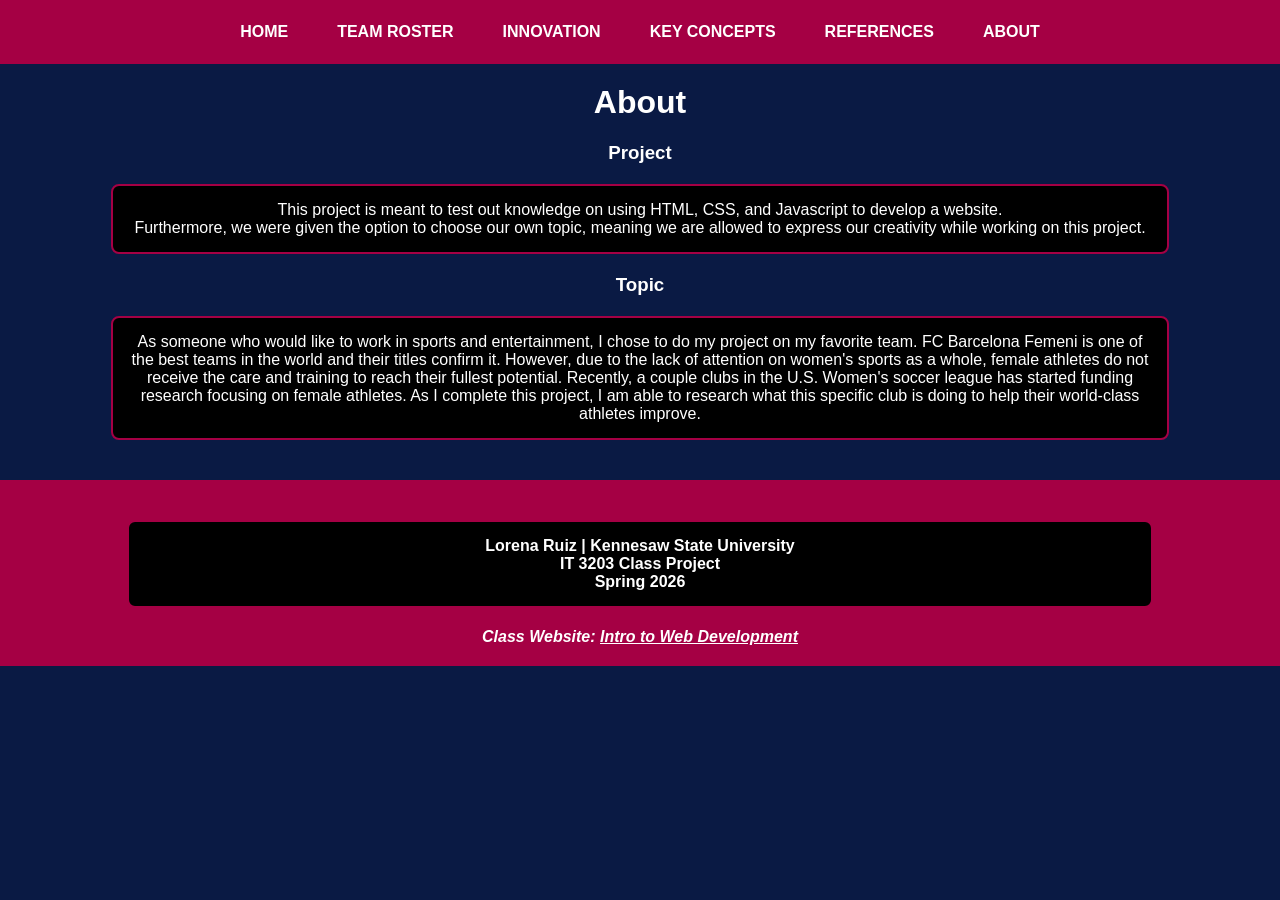
==== index.html @ d2f2e2e0 "Rename About.html to index.html" ====
<!DOCTYPE html>
<html>
    <head>
        <title>About</title>
        <link rel="stylesheet" href="SiteStyle.css">
    </head>
    <body>
        <!--Topbar Navigation Menu-->
        <nav> 
            <a href="HomeFCB.html">HOME</a>
            <a href="Roster.html">TEAM ROSTER</a>
            <a href="Innovation.html">INNOVATION</a>
            <a href="KeyConcepts.html">KEY CONCEPTS</a>
            <a href="References.html">REFERENCES</a>
            <a href="About.html">ABOUT</a>
        </nav>
        <!--About Page Content-->
            <h1>About</h1>
            <h3>Project</h3>
            <p>This project is meant to test out knowledge on using HTML, CSS, and Javascript to develop a website.
            <br>Furthermore, we were given the option to choose our own topic, meaning we are allowed to express our creativity while working on this project.</p>
            <h3>Topic</h3>
            <p>As someone who would like to work in sports and entertainment, I chose to do my project on my favorite team. FC Barcelona Femeni is one of the best teams in the world and their titles confirm it.
            However, due to the lack of attention on women's sports as a whole, female athletes do not receive the care and training to reach their fullest potential. Recently, a couple clubs in the U.S. Women's soccer league has started funding research focusing on female athletes.
            As I complete this project, I am able to research what this specific club is doing to help their world-class athletes improve.</p>
        <!--Footer-->
        <footer>
            <p>Lorena Ruiz | Kennesaw State University<br>IT 3203 Class Project<br>Spring 2026</p>
            <address> Class Website: <a href="https://ksuweb.github.io/IT3203/">Intro to Web Development</a></address>
        </footer>
    </body>
</html>
---- SiteStyle.css ----
/* Global Styles for all pages */
body {
    background-color: #0A1A44; 
    color: white;
    font-family: Arial, Helvetica, sans-serif;
    margin: 0;
    padding: 0;
    text-align: center; /* Apply to all text & images */
}

/* Headings */
h1, h2, h3 {
    margin-top: 20px;
    font-weight: 600;
}

/* Centering all figures */
figure {
    margin: 20px auto;
}

/* Image styling */
img {
    border: 8px solid #A50044; 
    border-radius: 6px;
}

/* Figure captions */
figcaption {
    background-color: white;
    color: black;
    padding: 5px 10px;
    margin-top: 5px;
    border-radius: 4px;
    display: block;
}

/* Navigation Bar Flex Layout */
nav {
    background-color: #A50044; 
    padding: 15px;
    display: flex;
    justify-content: center;
    gap: 25px;
}

nav a {
    color: white;
    text-decoration: none;
    font-weight: bold;
    padding: 8px 12px;
    border-radius: 4px;
}

/* Hover Effect*/
nav a:hover {
    background-color: white;
    color: black;
}

/* Crest Logo on Navigation Bar Styling */
nav .crest {
    height: 35px;
    width: auto;
    margin: 0 15px;
    border: none; 
    border-radius: 0;
}


/* Styling for paragraphs, tables, and lists */
p, table {
    background-color: black;
    padding: 15px;
    margin: 20px auto;
    width: 80%;
    border: 2px solid #A50044;
    border-radius: 8px;
    text-align: center; 
}
dl, ul {
    background-color: black;
    padding: 25px;
    margin: 20px auto;
    width: 80%;
    border: 8px solid #A50044;
    border-radius: 8px;
    text-align: left; 
}

/* Spacing for description list to make it readable*/
dd {
    margin-bottom: 15px;
}

/* Table styling */
table {
    border-collapse: collapse;
}

th, td {
    border: 1px solid #A50044;
    padding: 10px;
}

th {
    background-color: #A50044;
    color: white;
}

/*  Grid layout for articles on innovation page */
.grid-articles {
    display: grid;
    grid-template-columns: repeat(auto-fit, minmax(350px, 1fr));
    gap: 25px;
    width: 90%;
    margin: 30px auto;
    text-align: left; 
}

.article {
    background-color: black;
    padding: 20px;
    border: 2px solid #A50044;
    border-radius: 8px;
}

.article img {
    width: 100%;
    height: auto;
    border: 8px solid #A50044;
}

.article a {
    color: #A50044;
    font-weight: bold;
}

.article a:hover {
    color: white;
}

/* Footer Styling */
footer {
    background-color: #A50044;
    color: rgb(202, 202, 214); 
    font-weight: bold;
    padding: 20px;
    margin-top: 40px;
}

footer p, footer address, footer a {
    color: white;
    text-align: center;
}

footer a:hover {
    color: navy;
}
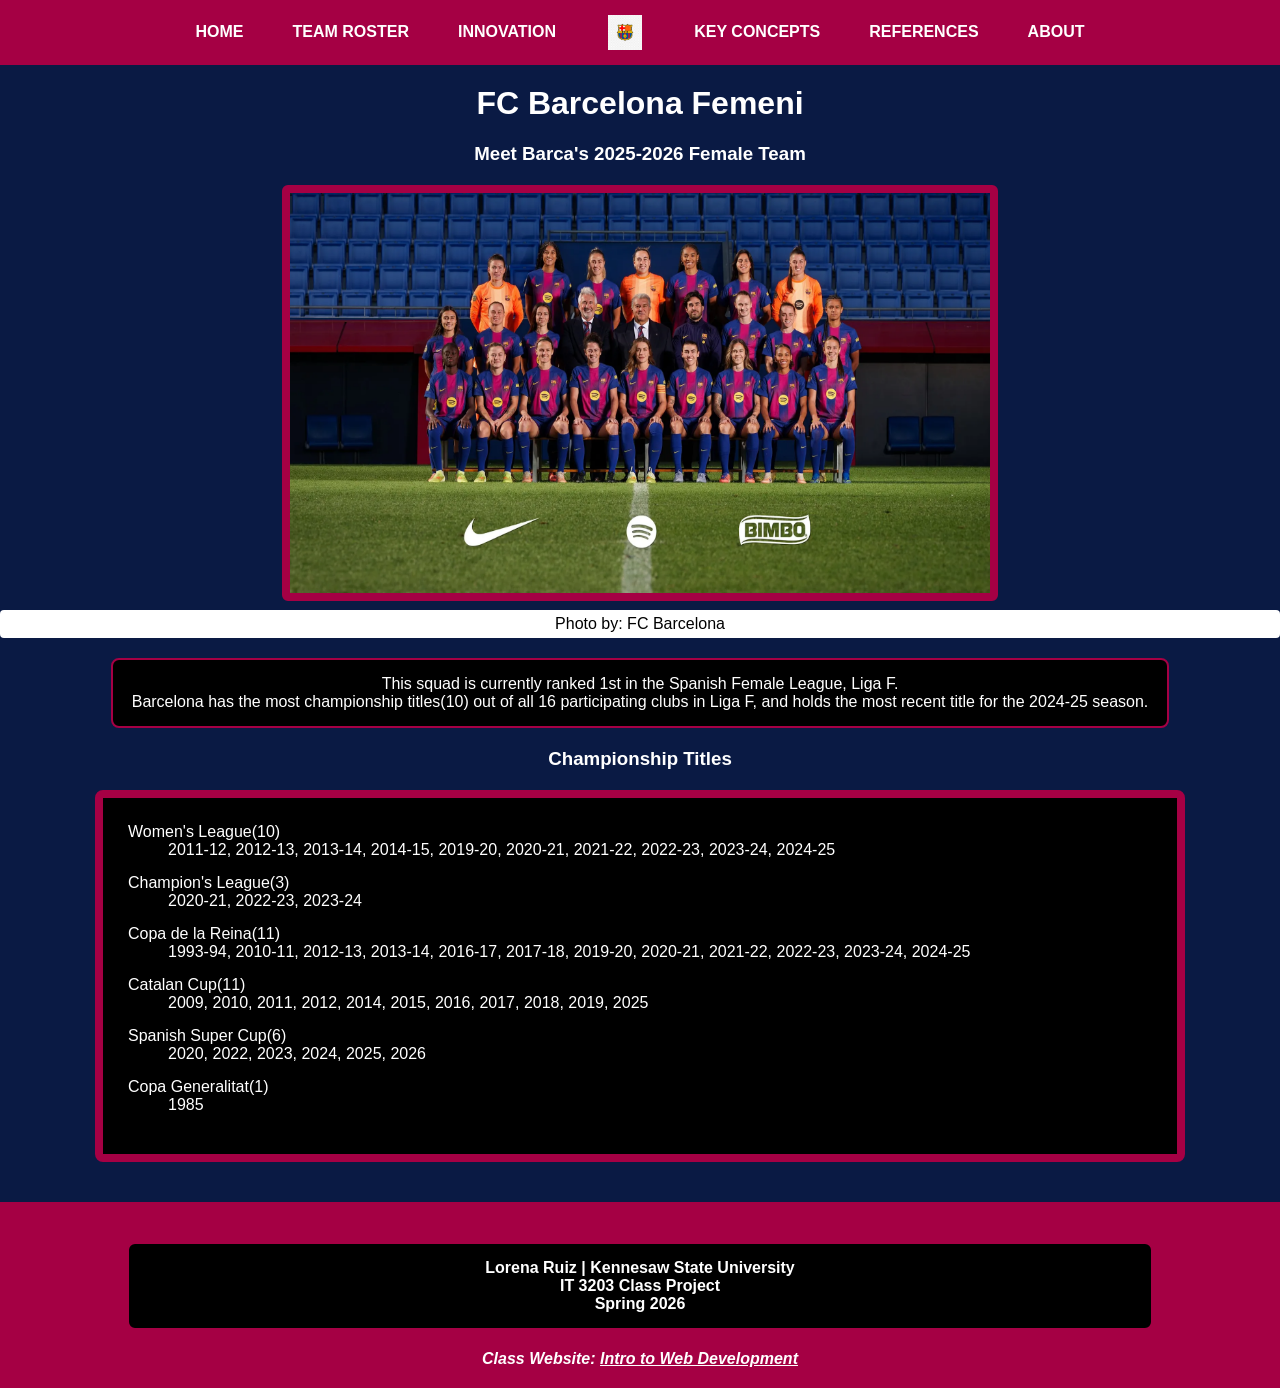
==== commit 7681c587: "Add files via upload" ====
--- a/index.html
+++ b/index.html
@@ -1,28 +1,45 @@
 <!DOCTYPE html>
 <html>
     <head>
-        <title>About</title>
+        <title>FC Barcelona Femeni</title>
         <link rel="stylesheet" href="SiteStyle.css">
     </head>
     <body>
-        <!--Topbar Navigation Menu-->
+       <!--Topbar Navigation Menu-->
         <nav> 
-            <a href="HomeFCB.html">HOME</a>
+            <a href="index.html">HOME</a>
             <a href="Roster.html">TEAM ROSTER</a>
             <a href="Innovation.html">INNOVATION</a>
+            <img src="FCBcrest.png" alt="FC Barcelona Crest Logo" class="crest">
             <a href="KeyConcepts.html">KEY CONCEPTS</a>
             <a href="References.html">REFERENCES</a>
             <a href="About.html">ABOUT</a>
         </nav>
-        <!--About Page Content-->
-            <h1>About</h1>
-            <h3>Project</h3>
-            <p>This project is meant to test out knowledge on using HTML, CSS, and Javascript to develop a website.
-            <br>Furthermore, we were given the option to choose our own topic, meaning we are allowed to express our creativity while working on this project.</p>
-            <h3>Topic</h3>
-            <p>As someone who would like to work in sports and entertainment, I chose to do my project on my favorite team. FC Barcelona Femeni is one of the best teams in the world and their titles confirm it.
-            However, due to the lack of attention on women's sports as a whole, female athletes do not receive the care and training to reach their fullest potential. Recently, a couple clubs in the U.S. Women's soccer league has started funding research focusing on female athletes.
-            As I complete this project, I am able to research what this specific club is doing to help their world-class athletes improve.</p>
+        <!--Home Page Content-->
+            <h1>FC Barcelona Femeni</h1>
+            <h3> Meet Barca's 2025-2026 Female Team </h3>
+            <!--Figure: Image and Caption-->
+        <figure>
+            <img src="Barca2526.png" alt="FC Barcelona Women's Squad Numbers 2025-2026" width="700" height="400">
+        <figcaption>Photo by: FC Barcelona</figcaption>
+        </figure>
+            <p>This squad is currently ranked 1st in the Spanish Female League, Liga F.<br>Barcelona has the most championship titles(10) out of all 16 participating clubs in Liga F, and holds the most recent title for the 2024-25 season.</p>
+            <h3>Championship Titles</h3>
+        <!--Description Lists for Chapionship Titles-->
+            <dl>
+                <dt>Women's League(10)</dt>
+                <dd>2011-12, 2012-13, 2013-14, 2014-15, 2019-20, 2020-21, 2021-22, 2022-23, 2023-24, 2024-25</dd>
+                <dt>Champion's League(3)</dt>
+                <dd>2020-21, 2022-23, 2023-24</dd>
+                <dt>Copa de la Reina(11)</dt>
+                <dd>1993-94, 2010-11, 2012-13, 2013-14, 2016-17, 2017-18, 2019-20, 2020-21, 2021-22, 2022-23, 2023-24, 2024-25</dd>
+                <dt>Catalan Cup(11)</dt>
+                <dd>2009, 2010, 2011, 2012, 2014, 2015, 2016, 2017, 2018, 2019, 2025</dd>
+                <dt>Spanish Super Cup(6)</dt>
+                <dd>2020, 2022, 2023, 2024, 2025, 2026</dd>
+                <dt>Copa Generalitat(1)</dt>
+                <dd>1985</dd>
+            </dl>
         <!--Footer-->
         <footer>
             <p>Lorena Ruiz | Kennesaw State University<br>IT 3203 Class Project<br>Spring 2026</p>
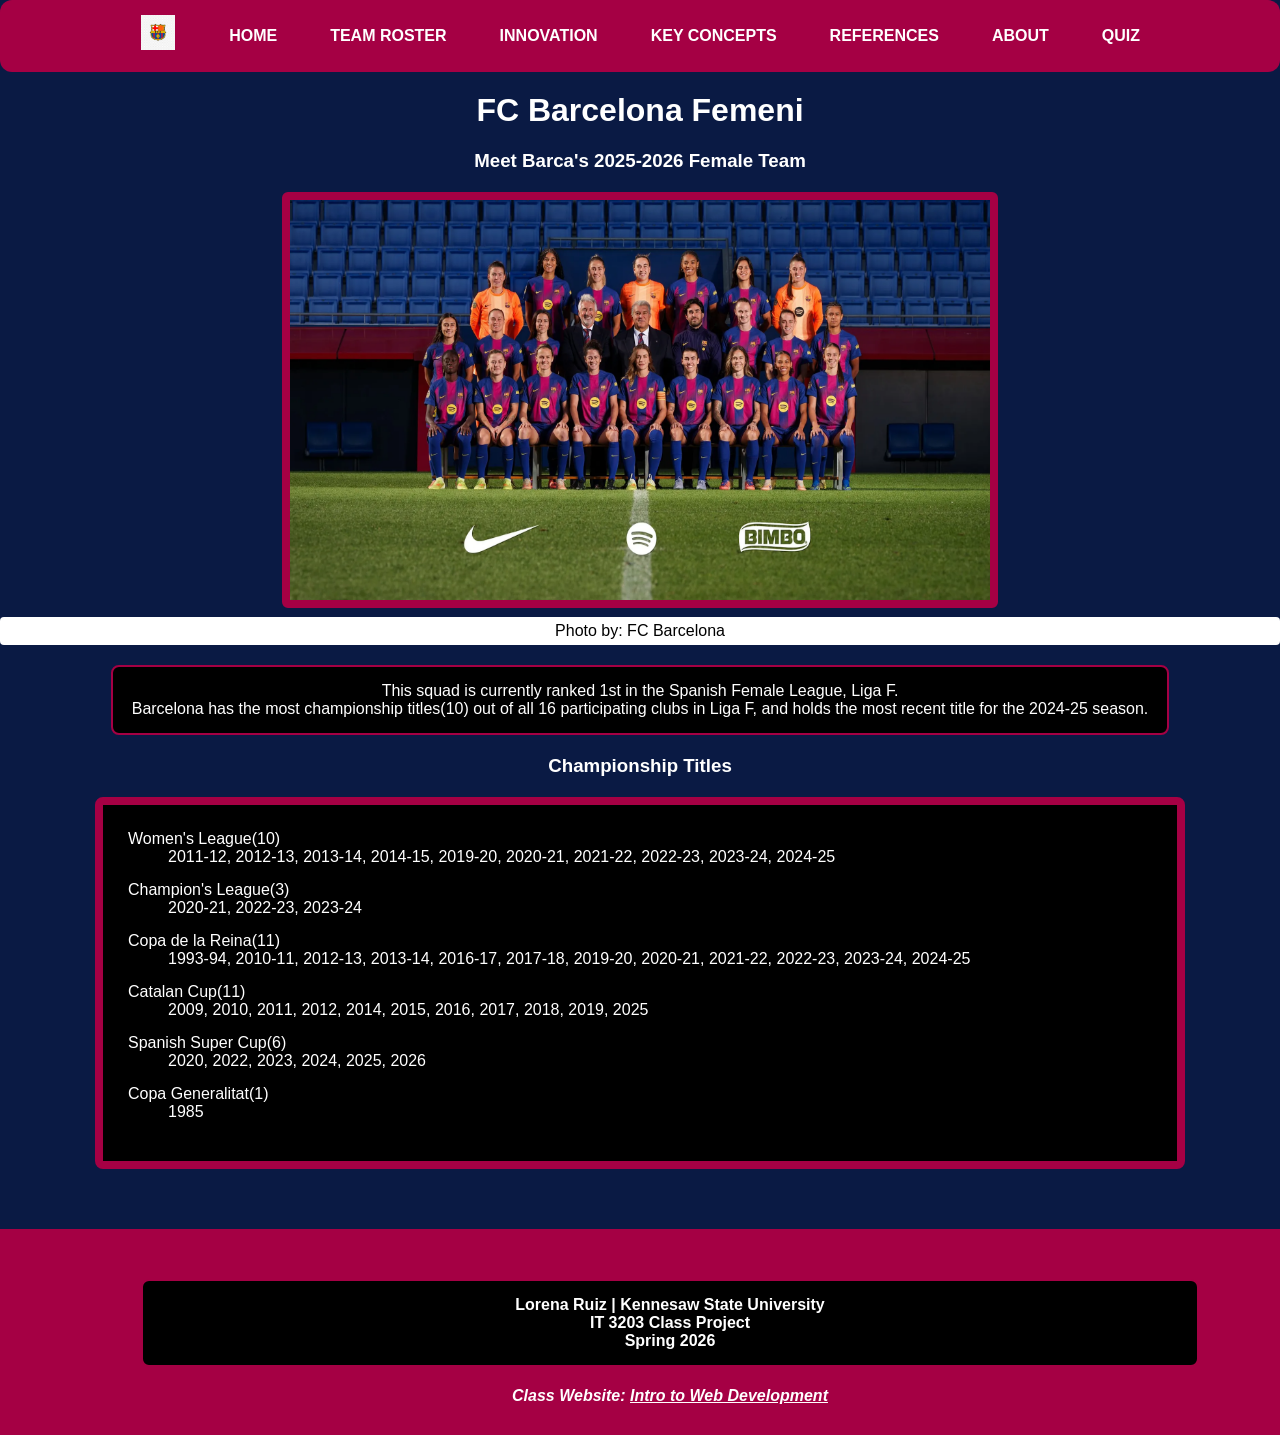
==== commit d346fd24: "Add files via upload" ====
--- a/index.html
+++ b/index.html
@@ -7,15 +7,17 @@
     <body>
        <!--Topbar Navigation Menu-->
         <nav> 
+            <img src="FCBcrest.png" alt="FC Barcelona Crest Logo" class="crest">
             <a href="index.html">HOME</a>
             <a href="Roster.html">TEAM ROSTER</a>
             <a href="Innovation.html">INNOVATION</a>
-            <img src="FCBcrest.png" alt="FC Barcelona Crest Logo" class="crest">
             <a href="KeyConcepts.html">KEY CONCEPTS</a>
             <a href="References.html">REFERENCES</a>
             <a href="About.html">ABOUT</a>
+            <a href="Quiz.html">QUIZ</a>
         </nav>
         <!--Home Page Content-->
+            <main>
             <h1>FC Barcelona Femeni</h1>
             <h3> Meet Barca's 2025-2026 Female Team </h3>
             <!--Figure: Image and Caption-->
@@ -40,6 +42,8 @@
                 <dt>Copa Generalitat(1)</dt>
                 <dd>1985</dd>
             </dl>
+            </main>
+
         <!--Footer-->
         <footer>
             <p>Lorena Ruiz | Kennesaw State University<br>IT 3203 Class Project<br>Spring 2026</p>
--- a/SiteStyle.css
+++ b/SiteStyle.css
@@ -6,6 +6,12 @@
     margin: 0;
     padding: 0;
     text-align: center; /* Apply to all text & images */
+    display: flex;
+    flex-direction: column;
+    height: 100%;
+}
+main {
+    flex: 1;
 }
 
 /* Headings */
@@ -42,14 +48,15 @@
     display: flex;
     justify-content: center;
     gap: 25px;
+    border-radius: 12px;
 }
 
 nav a {
     color: white;
     text-decoration: none;
     font-weight: bold;
-    padding: 8px 12px;
-    border-radius: 4px;
+    padding: 12px 14px;
+    border-radius: 8px;
 }
 
 /* Hover Effect*/
@@ -145,7 +152,8 @@
     background-color: #A50044;
     color: rgb(202, 202, 214); 
     font-weight: bold;
-    padding: 20px;
+    padding: 30px;
+    width: 100%;
     margin-top: 40px;
 }
 
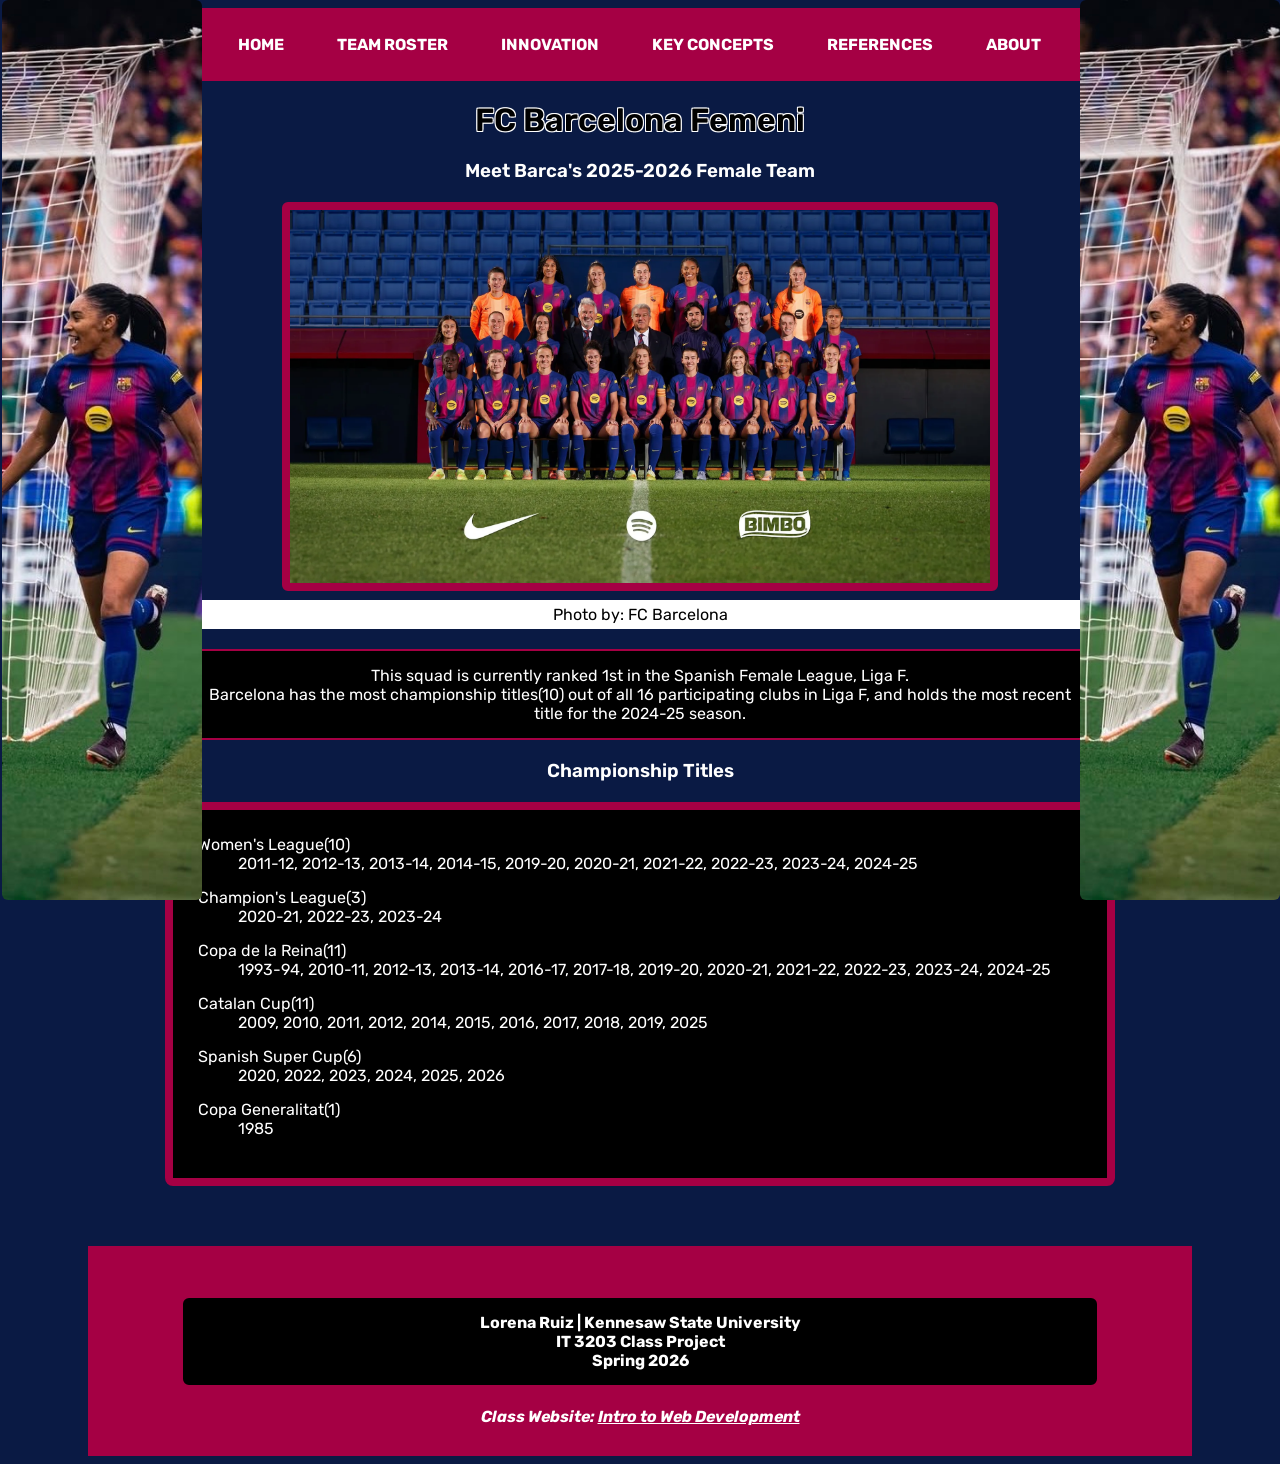
==== commit 60b96942: "Add files via upload" ====
--- a/index.html
+++ b/index.html
@@ -3,11 +3,15 @@
     <head>
         <title>FC Barcelona Femeni</title>
         <link rel="stylesheet" href="SiteStyle.css">
+        <link href='https://fonts.googleapis.com/css?family=Rubik' rel='stylesheet'>
+        <script src="script.js"></script>
+        <meta name="viewport" content="width=device-width, initial-scale=1.0">
     </head>
     <body>
+        <body class="homepage">
        <!--Topbar Navigation Menu-->
         <nav> 
-            <img src="FCBcrest.png" alt="FC Barcelona Crest Logo" class="crest">
+            <img src="fcbf_clear.png" alt="FC Barcelona Crest Logo" class="crest">
             <a href="index.html">HOME</a>
             <a href="Roster.html">TEAM ROSTER</a>
             <a href="Innovation.html">INNOVATION</a>
@@ -16,7 +20,15 @@
             <a href="About.html">ABOUT</a>
             <a href="Quiz.html">QUIZ</a>
         </nav>
-        <!--Home Page Content-->
+
+        <!-- Picture Banner for Desktops and Tablet screen-sized devices -->
+        <div class="leftsideBanner">
+            <img id="leftbannerImage" src="barcabanner1.jpg" alt="Left Banner">
+        </div>
+        <div class="rightsideBanner">
+            <img id="rightbannerImage" src="barcabanner1.jpg" alt="Right Banner">
+        </div>
+            <!--Home Page Content-->
             <main>
             <h1>FC Barcelona Femeni</h1>
             <h3> Meet Barca's 2025-2026 Female Team </h3>
--- a/SiteStyle.css
+++ b/SiteStyle.css
@@ -1,23 +1,49 @@
 /* Global Styles for all pages */
+.homepage {
+    background-color: #0A1A44; 
+    color: white;
+    font-family: 'Rubik', Arial, Helvetica, sans-serif;
+    padding: 0;
+    text-align: center; 
+    display: flex;
+    flex-direction: column;
+    min-height: 100vh;
+    height: auto;
+    overflow-x: hidden;
+    padding-left: 80px; 
+    padding-right: 80px;  
+}
 body {
     background-color: #0A1A44; 
     color: white;
-    font-family: Arial, Helvetica, sans-serif;
-    margin: 0;
+    font-family: 'Rubik', Arial, Helvetica, sans-serif;
     padding: 0;
-    text-align: center; /* Apply to all text & images */
+    text-align: center;
     display: flex;
     flex-direction: column;
-    height: 100%;
-}
+    min-height: 100vh;
+    height: auto;
+
+}
+
 main {
     flex: 1;
 }
 
 /* Headings */
-h1, h2, h3 {
+h1 {
     margin-top: 20px;
     font-weight: 600;
+    color: black;
+        text-shadow:
+            -1px -1px 0 white,
+            1px -1px 0 white,
+            -1px  1px 0 white,
+            1px  1px 0 white;
+}
+h2, h3 {
+    margin-top: 20px;
+    font-weight: 600;
 }
 
 /* Centering all figures */
@@ -27,6 +53,8 @@
 
 /* Image styling */
 img {
+    max-width: 100%;
+    height: auto;
     border: 8px solid #A50044; 
     border-radius: 6px;
 }
@@ -41,6 +69,56 @@
     display: block;
 }
 
+/* Banner Styling */
+.leftsideBanner {
+    width: 200px;
+    height: 100vh;
+    position: fixed;
+    top: 0px;
+    left: 2px;
+    z-index: 10;
+}
+
+.rightsideBanner {
+    width: 200px;
+    height: 100vh;
+    position: fixed;
+    top: 0px;
+    right: 0px;
+    z-index: 10;
+}
+
+.leftsideBanner img,
+.rightsideBanner img {
+    width: 200px;
+    height: 100%;
+    object-fit: cover;
+    border: none;
+}
+#leftbannerImage,
+#rightbannerImage {
+    transition: opacity 0.2s ease-in-out;
+}
+/* Tablet Responsive Layout */
+@media (max-width: 1199px) {
+    .homepage {
+        padding-left: 160px;
+        padding-right: 160px;
+    }
+}
+
+/* Hiding banner on phones-sized screens */
+@media (max-width: 767px) {
+    .homepage {
+        padding-left: 0;
+        padding-right: 0;
+    }
+    .leftsideBanner,
+    .rightsideBanner {
+        display: none;
+    }
+}
+
 /* Navigation Bar Flex Layout */
 nav {
     background-color: #A50044; 
@@ -48,7 +126,21 @@
     display: flex;
     justify-content: center;
     gap: 25px;
-    border-radius: 12px;
+}
+
+/* Mobile nav layout */
+@media (max-width: 767px) {
+    nav {
+        flex-direction: column;
+        align-items: center;
+        gap: 10px;
+    }
+
+    nav a {
+        width: 90%;
+        text-align: center;
+        padding: 14px;
+    }
 }
 
 nav a {
@@ -85,6 +177,15 @@
     border-radius: 8px;
     text-align: center; 
 }
+
+/* Responsive table */
+.table-container {
+    width: 100%;
+    max-width: 900px; 
+    margin: 20px auto;
+    overflow-x: auto;
+}
+
 dl, ul {
     background-color: black;
     padding: 25px;
@@ -94,7 +195,9 @@
     border-radius: 8px;
     text-align: left; 
 }
-
+li {
+    margin-bottom: 8px;
+}
 /* Spacing for description list to make it readable*/
 dd {
     margin-bottom: 15px;
@@ -103,6 +206,9 @@
 /* Table styling */
 table {
     border-collapse: collapse;
+    width: 100%;
+    display:table; 
+
 }
 
 th, td {
@@ -130,12 +236,17 @@
     padding: 20px;
     border: 2px solid #A50044;
     border-radius: 8px;
+    box-sizing: border-box;
 }
 
 .article img {
     width: 100%;
     height: auto;
     border: 8px solid #A50044;
+    box-sizing: border-box;
+    display: block;
+    margin: 0;
+
 }
 
 .article a {
@@ -152,9 +263,10 @@
     background-color: #A50044;
     color: rgb(202, 202, 214); 
     font-weight: bold;
-    padding: 30px;
+    padding-block: 30px;
     width: 100%;
     margin-top: 40px;
+    margin-bottom: 0px;
 }
 
 footer p, footer address, footer a {
